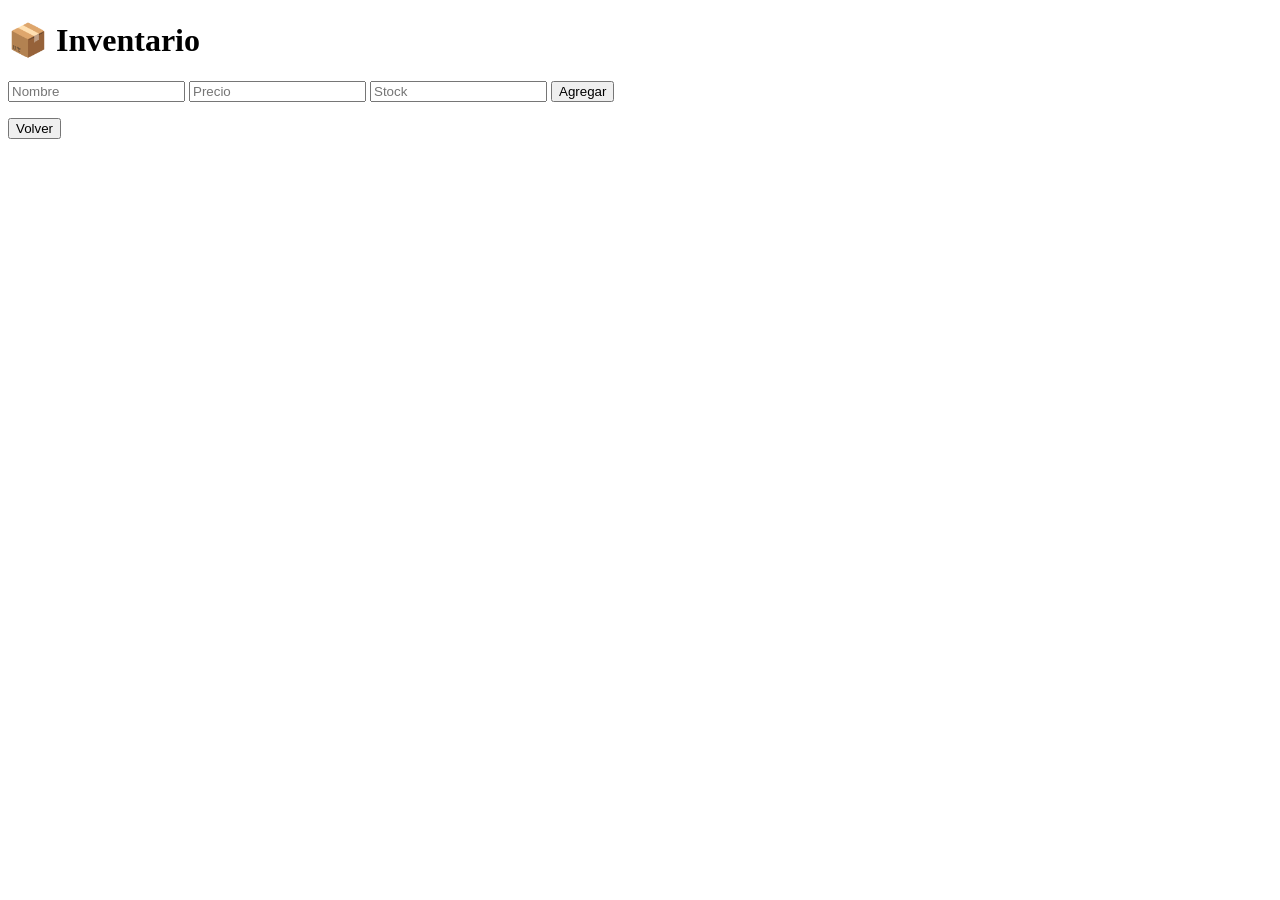
==== inventario.html @ 8f4fdc89 "primer commit" ====
<!DOCTYPE html>
<html lang="es">
<head>
<meta charset="UTF-8">
<title>Inventario PRO</title>
</head>

<body>

<h1>📦 Inventario</h1>

<input type="text" id="nombre" placeholder="Nombre">
<input type="number" id="precio" placeholder="Precio">
<input type="number" id="stock" placeholder="Stock">

<button onclick="agregar()">Agregar</button>

<ul id="lista"></ul>

<a href="index.html"><button>Volver</button></a>

<script src="js/inventario.js"></script>

</body>
</html>
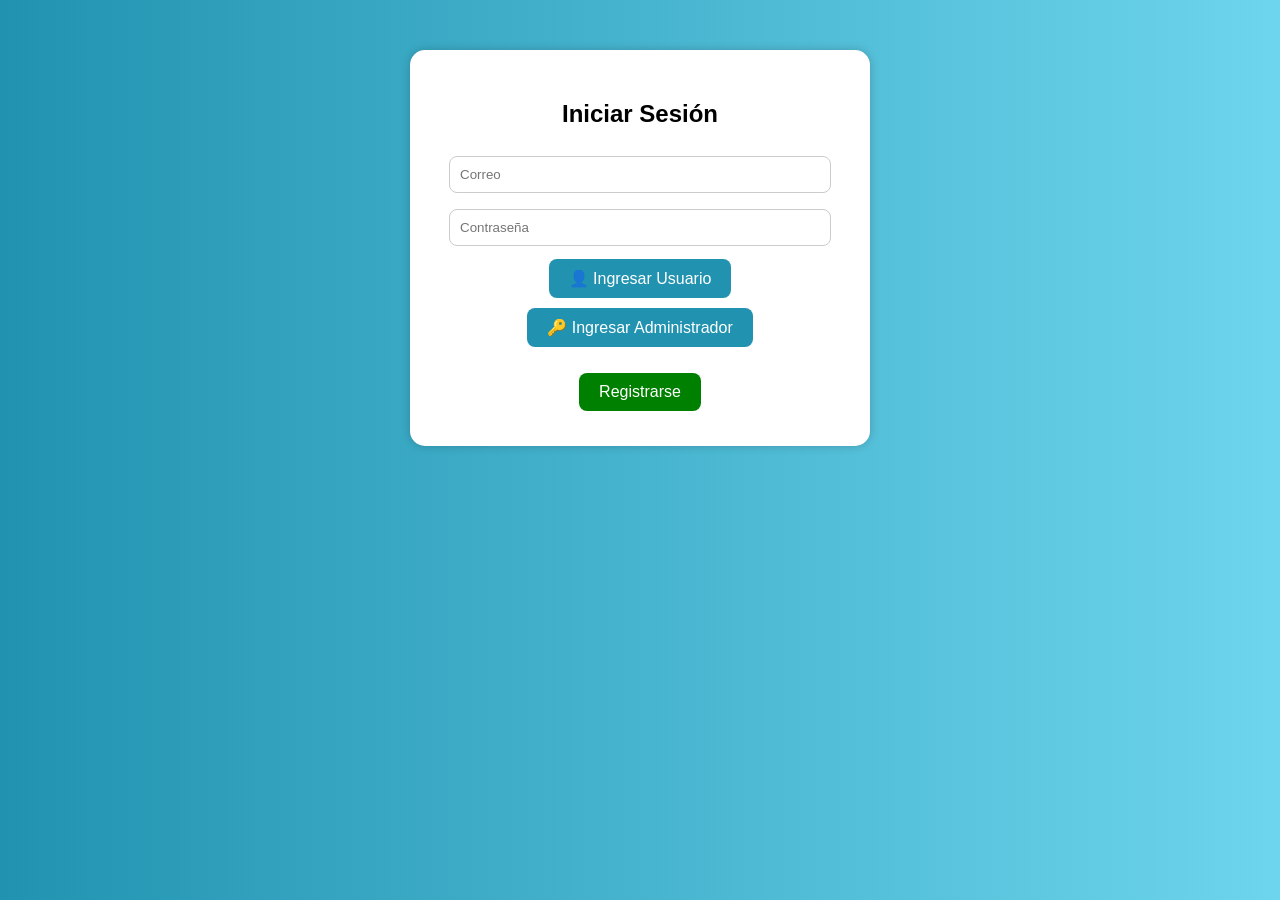
==== commit 840420ee: "segunda parte" ====
--- a/inventario.html
+++ b/inventario.html
@@ -1,11 +1,23 @@
+<!-- ===============================
+inventario.html
+=============================== -->
 <!DOCTYPE html>
 <html lang="es">
 <head>
 <meta charset="UTF-8">
+<meta name="viewport" content="width=device-width, initial-scale=1.0">
 <title>Inventario PRO</title>
+<link rel="stylesheet" href="css/styles.css">
 </head>
 
 <body>
+
+<script>
+let sesion = JSON.parse(localStorage.getItem("sesionActiva"));
+if(!sesion){
+window.location.href="login.html";
+}
+</script>
 
 <h1>📦 Inventario</h1>
 
@@ -13,11 +25,15 @@
 <input type="number" id="precio" placeholder="Precio">
 <input type="number" id="stock" placeholder="Stock">
 
-<button onclick="agregar()">Agregar</button>
+<button onclick="agregar()">➕ Agregar</button>
+
+<hr>
 
 <ul id="lista"></ul>
 
-<a href="index.html"><button>Volver</button></a>
+<a href="index.html">
+<button>⬅ Volver</button>
+</a>
 
 <script src="js/inventario.js"></script>
 
--- a/css/styles.css
+++ b/css/styles.css
@@ -0,0 +1,186 @@
+body {
+    margin: 0;
+    font-family: Arial;
+    background: #eef7ff;
+}
+
+/* HEADER */
+h1 {
+    background: #2196f3;
+    color: white;
+    padding: 15px;
+    text-align: center;
+}
+
+/* BARRA */
+.top-bar {
+    padding: 10px;
+    text-align: center;
+}
+
+/* BOTONES */
+button {
+    background: #4caf50;
+    color: white;
+    border: none;
+    padding: 8px 12px;
+    margin: 5px;
+    border-radius: 6px;
+    cursor: pointer;
+}
+
+button:hover {
+    background: #2e7d32;
+}
+
+/* INPUT */
+input, select {
+    padding: 8px;
+    margin: 5px;
+    border-radius: 6px;
+    border: 1px solid #90caf9;
+}
+
+/* GRID */
+#productos {
+    display: grid;
+    grid-template-columns: repeat(auto-fill, minmax(250px, 1fr));
+    gap: 15px;
+    padding: 15px;
+}
+
+/* CARD */
+.card {
+    background: white;
+    border-radius: 12px;
+    padding: 10px;
+    text-align: center;
+    box-shadow: 0 4px 10px rgba(0,0,0,0.1);
+}
+
+/* IMAGEN */
+.card img {
+    width: 100%;
+    height: 150px;
+    object-fit: contain;
+}
+
+/* TEXTO */
+.precio {
+    color: #2196f3;
+    font-weight: bold;
+}
+
+.stock {
+    color: #4caf50;
+    font-weight: bold;
+}
+
+/* CARRITO */
+#carrito {
+    background: white;
+    margin: 10px;
+    padding: 10px;
+    border-radius: 10px;
+}
+
+/* FACTURA */
+#factura {
+    background: #e3f2fd;
+    margin: 10px;
+    padding: 10px;
+    border-radius: 10px;
+}
+
+/* agregar en style.css */
+
+.menu{
+display:flex;
+flex-direction:column;
+gap:10px;
+margin:20px 0;
+}
+
+.menu a{
+text-decoration:none;
+background:#2193b0;
+color:white;
+padding:12px;
+border-radius:8px;
+font-weight:bold;
+}
+
+.menu a:hover{
+background:#176b87;
+}
+
+.rojo{
+background:#e53935;
+}
+
+.rojo:hover{
+background:#c62828;
+}
+/* =========================
+ARCHIVO: css/style.css
+========================= */
+
+body{
+font-family: Arial, Helvetica, sans-serif;
+background: linear-gradient(to right,#2193b0,#6dd5ed);
+margin:0;
+padding:0;
+}
+
+.contenedor{
+width:400px;
+margin:50px auto;
+background:white;
+padding:30px;
+border-radius:15px;
+box-shadow:0 0 10px rgba(0,0,0,0.2);
+text-align:center;
+}
+
+input{
+width:90%;
+padding:10px;
+margin:8px 0;
+border:1px solid #ccc;
+border-radius:8px;
+}
+
+button{
+padding:10px 20px;
+margin:5px;
+border:none;
+border-radius:8px;
+background:#2193b0;
+color:white;
+cursor:pointer;
+font-size:16px;
+}
+
+button:hover{
+background:#176b87;
+}
+
+.verde{
+background:green;
+}
+
+.gris{
+background:gray;
+}
+
+ul{
+list-style:none;
+padding:0;
+}
+
+li{
+background:#f2f2f2;
+padding:10px;
+margin:5px;
+border-radius:8px;
+}
